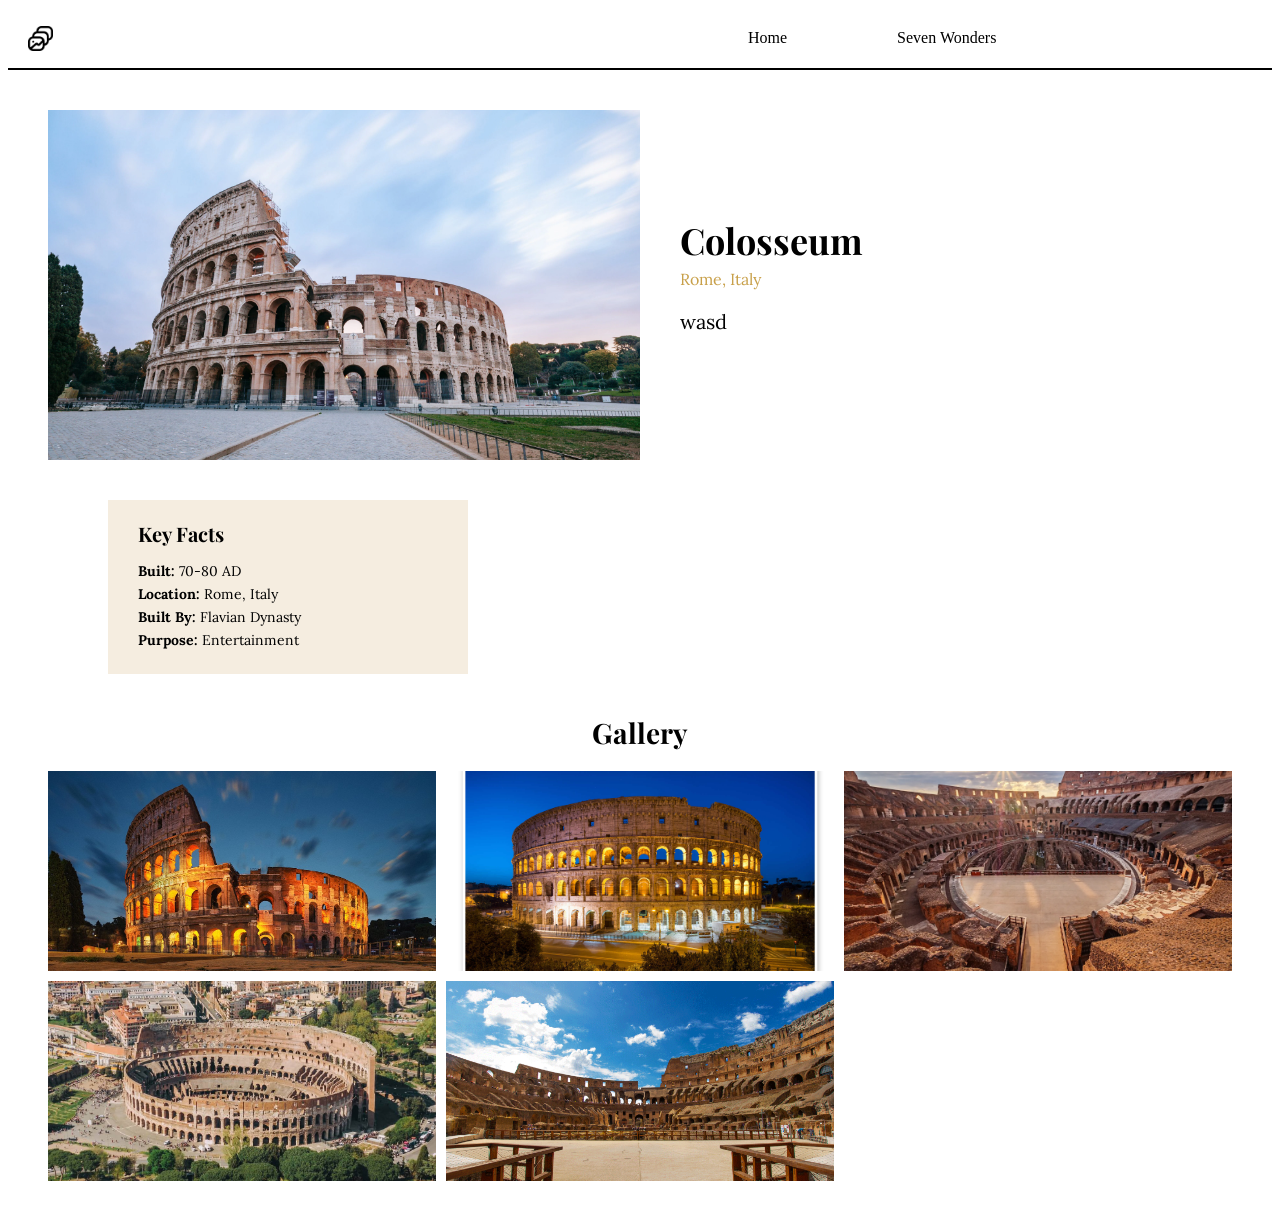
==== ChichenItza.html @ 85b9caef "commit" ====
<!DOCTYPE html>
<html>
<head>
<link rel="stylesheet" href="https://fonts.googleapis.com/css2?family=Lora:ital,wght@0,400;0,700;1,400&display=swap">
<link rel="stylesheet" href="https://fonts.googleapis.com/css2?family=Playfair+Display&display=swap">
<link rel="stylesheet" href="style.css">
<link rel="icon" type="image/png" href="Images/gallery.png">
</head>
<body>
        <nav class="Navbar">
      <img src="Images/gallery.png" alt="Gallery" class="Gallery-Icon">
        
      
      <div class="Nav-Links">
        <a href ='index.html' > Home </a>
        <a href ='wonders.html' > Seven Wonders </a>
    </div>
      </nav>

      <div class="WondersTop">
        <img src="Images/Colosseum.webp" alt="Colloseum" class="WondersImage">
        <div class="WondersText">
            <h2>Colosseum</h2>
            <p class="WondersLocation">Rome, Italy</p>
            <p>wasd</p>
        </div>
      </div>

      <div class="KeyFacts">
        <h3>Key Facts</h3>
        <p><strong>Built:</strong> 70-80 AD</p>
        <p><strong>Location:</strong> Rome, Italy</p>
        <p><strong>Built By:</strong> Flavian Dynasty</p>
        <p><strong>Purpose:</strong> Entertainment</p>
      </div>

      <div class="Gallery">
        <h2>Gallery</h2>
        <div class="GalleryGrid">
            <img src="Images/Colosseum1.jpg" alt="Colloseum1" class="GalleryImage">
            <img src="Images/Colosseum2.jpg" alt="Colloseum2" class="GalleryImage">
            <img src="Images/Colosseum3.webp" alt="Colloseum3" class="GalleryImage">
            <img src="Images/Colosseum4.jpg" alt="Colloseum4" class="GalleryImage">
            <img src="Images/Colosseum5.png" alt="Colloseum5" class="GalleryImage">
        </div>
      </div>
</body>
</html>
---- style.css ----
body {
    background-color: rgb(255, 255, 255);
  }

h1 {
    font-family: "BBH Hegarty", sans-serif;
    font-size: 32px;
    text-align: center;
  }

  p {
    font-family: "Lora", serif;
    font-size: 20px;
  }

 .Home-Icon {
  width: 25px;
  height:auto;
  margin-right:50px;
 }

  .Gallery-Icon {
  width: 25px;
  height:auto;
  margin-right:50px;
 }
  
  nav {
    background-color:white;
    display: flex;
    align-items: center;
    padding: 5px 20px;
    border-bottom: 2px solid black;
    height: 50px;
    position: sticky;
    top:0;
    z-index: 100;
  }
  
  .Nav-Links {
    gap: 20px;
    display: flex;
    margin-left: 600px;
  }

  .Navbar a.active {
    border-bottom: 2px solid #c8a04a !important;
    padding: 5px;
  }

  .Navbar {
    a:link, a:visited {
      background-color: white;
      color: black;
      padding: 15px 20px;
      text-align: center;
      margin-left: 20px;
      margin-right: 20px;
      text-decoration: none;
      display: inline-block;
      transition-duration: 0.4s;
      border: 5px solid white;
      border-radius: 12px;
    }

    a:hover, a:active {
        background-color: rgb(245, 240, 240);
        color: white;
        border: 5px solid rgb(241, 236, 236);
        border-radius: 12px;
    }
}

.FrontImage {
  width:100%;
  height: 800px;
  display: block;
  object-fit: cover;
  object-position: bottom;
  margin-top: 15px;
}

.Front {
  position: relative;
  width: 100%;
  display: block;
}

.Title {
  position: absolute;
  top: 15%;
  left: 5%;
  width: 250px;
  height: auto;
}

.Title1 {
  position: absolute;
  top: 18%;
  left: 7%;
  color: white;
  font-size: 15px;
  font-family: "Playfair Display", serif;
}

.Scroll-Gallery-Border {
  margin-top: 60px;
  padding: 20px;
  position: relative;
}

.Scroll-Gallery-Sections {
  display: flex;
  flex-wrap: nowrap;
  gap: 20px;
  overflow-x: auto;
  scroll-behavior: smooth;
  padding-bottom: 15px;
  margin-bottom: 0;
  align-items: stretch;
}

.Scroll-Gallery-Sections::-webkit-scrollbar-track {
  background: white;
}

.Scroll-Gallery-Sections::-webkit-scrollbar-thumb {
  background: #888888;
  border-radius: 6px;
}

.Scroll-Gallery-Sections::-webkit-scrollbar-thumb:hover {
  background: #525151;
}

.Scroll-Gallery-Boxes {
  min-width: 450px;
  width: 450px;
  flex-shrink: 0;
  background-color: white;
  padding: 10px;
  height: 450px;
  border-right: 1px solid black;
  margin-bottom: 30px;
}

.Scroll-Gallery-Boxes p {
  font-family: "Lora", serif;
  font-size: 14px;
  margin: 0;
  overflow: hidden;
  display: -webkit-box;
  -webkit-line-clamp: 3;
  -webkit-box-orient: vertical;
}

.Scroll-Gallery-Boxes h3 {
  font-family: "Lora", serif;
  font-size: 18px;
  margin: 10px 0 5px;
}

.Scroll-Gallery-Images {
  width: 100%;
  height: 250px;
  object-fit: cover;
  display: block;
}

.Scroll-Gallery-Footer {
display: flex;
justify-content: flex-end;
}

.Scroll-Gallery-Footer1 {
  font-family: "Lora", serif;
  font-size: 14px;
  text-decoration: underline;
}

  .Scroll-Gallery-Footer1:hover {
      color: gray;
  }


.img {
  display: block;
  margin-right: 10px;
}

.Footer {
  display: flex;
  gap: 40px;
  padding: 40px;
  background-color: white;
  margin-top: 50px;
}

.About {
  display: flex;
  flex-direction: column;
  gap: 8px;
  margin-left: 100px;
}

.Socials {
  display: flex;
  flex-direction: column;
  gap: 8px;
  margin-left: 1400px;
}

.About h3 {
  font-family: "Lora", serif;
  font-size: 18px;
  margin: 0 0 8px 0;
}

.Socials h3 {
  font-family: "Lora", serif;
  font-size: 18px;
  margin: 0 0 8px 0;
}

.About p {
  font-family: "Lora", serif;
  font-size: 14px;
  margin: 0;
}

.Socials a {
  font-family: "Lora", serif;
  font-size: 14px;
  color: black;
  text-decoration: none;
}

.WonderBox {
  display: flex;
  align-items: center;
  gap: 40px;
  padding: 40px;
  border-bottom: 1px solid #dddddd;
}

.WonderBoxReverse {
  display: flex;
  flex-direction: row-reverse;
  align-items: center;
  gap: 40px;
  padding: 40px;
  border-bottom: 1px solid #dddddd;
}

.WonderImage {
  width: 50%;
  height: 300px;
  object-fit: cover;
}

.WonderText {
  width: 50%;
}

.WonderNumber {
  color: #c8a04a;
  font-family: "Lora", serif;
  font-size: 16px;
  margin: 0;
}

.WonderText h2 {
  font-family: "playfair Display", serif;
  font-size: 36px;
  margin: 5px 0;
}

.WonderLocation {
  color: #c8a04a;
  font-family: "Lora", serif;
  font-family: 14px;
}

.WonderLink {
  display: inline-block;
  margin-top: 15px;
  padding: 8px 20px;
  border: 1px solid black;
  color: black;
  text-decoration: none;
  font-family: "Lora", serif;
  font-size: 14px;
}

.WonderLink:hover {
  background-color: #f1f1f1;
}

.Banner {
  position:relative;
  width: 100%;
}

.BannerImage {
  width: 100%;
  height: 400px;
  object-fit: cover;
  display: block;
}

.BannerText {
  position: absolute;
  top: 50%;
  left: 0;
  right: 0;
  transform: translate(-50% -50%);
  text-align: center;
  color: white;
  width: 50%;
  margin: auto;
  border-top: 1px solid #c8a04a;
  border-bottom: 1px solid #c8a04a;
}

.BannerText h1 {
  font-family: "Playfair Display", serif;
  font-size: 48px;
  margin: 0 0 10px 0;
  color: white;
}

.WondersTop {
  display: flex;
  gap: 40px;
  padding: 40px;
  align-items: center;
}

.WondersImage {
  width: 50%;
  height: 350px;
  object-fit: cover;
}

.WondersText {
  width: 50%;
}

.WondersText h2 {
  font-family: "Playfair Display",serif;
  font-size: 36px;
  margin: 0 0 5px 0;
}

.WondersLocation{
  color: #c8a04a;
  font-family: "Lora", serif;
  font-size: 16px;
  margin:0 0 15px 0;
}

.KeyFacts {
  background-color: #f5ede0;
  padding: 20px 30px;
  margin: 0 40px;
  width: 300px;
  margin-left: 100px;
}

.KeyFacts h3 {
  font-family: "Playfair Display", serif;
  font-size: 20px;
  margin: 0 0 15px 0;
}

.KeyFacts p {
  font-family: "Lora", serif;
  font-size: 14px;
  margin: 5px 0;
}

.Gallery {
  padding: 40px;
}

.Gallery h2 {
  font-family: "Playfair Display", serif;
  font-size: 28px;
  text-align: center;
  margin: 0 0 20px 0;
}

.GalleryGrid {
  display: grid;
  grid-template-columns: 1fr 1fr 1fr;
  gap: 10px ;
}

.GalleryImage {
  width: 100%;
  height: 200px;
  object-fit: cover;
}
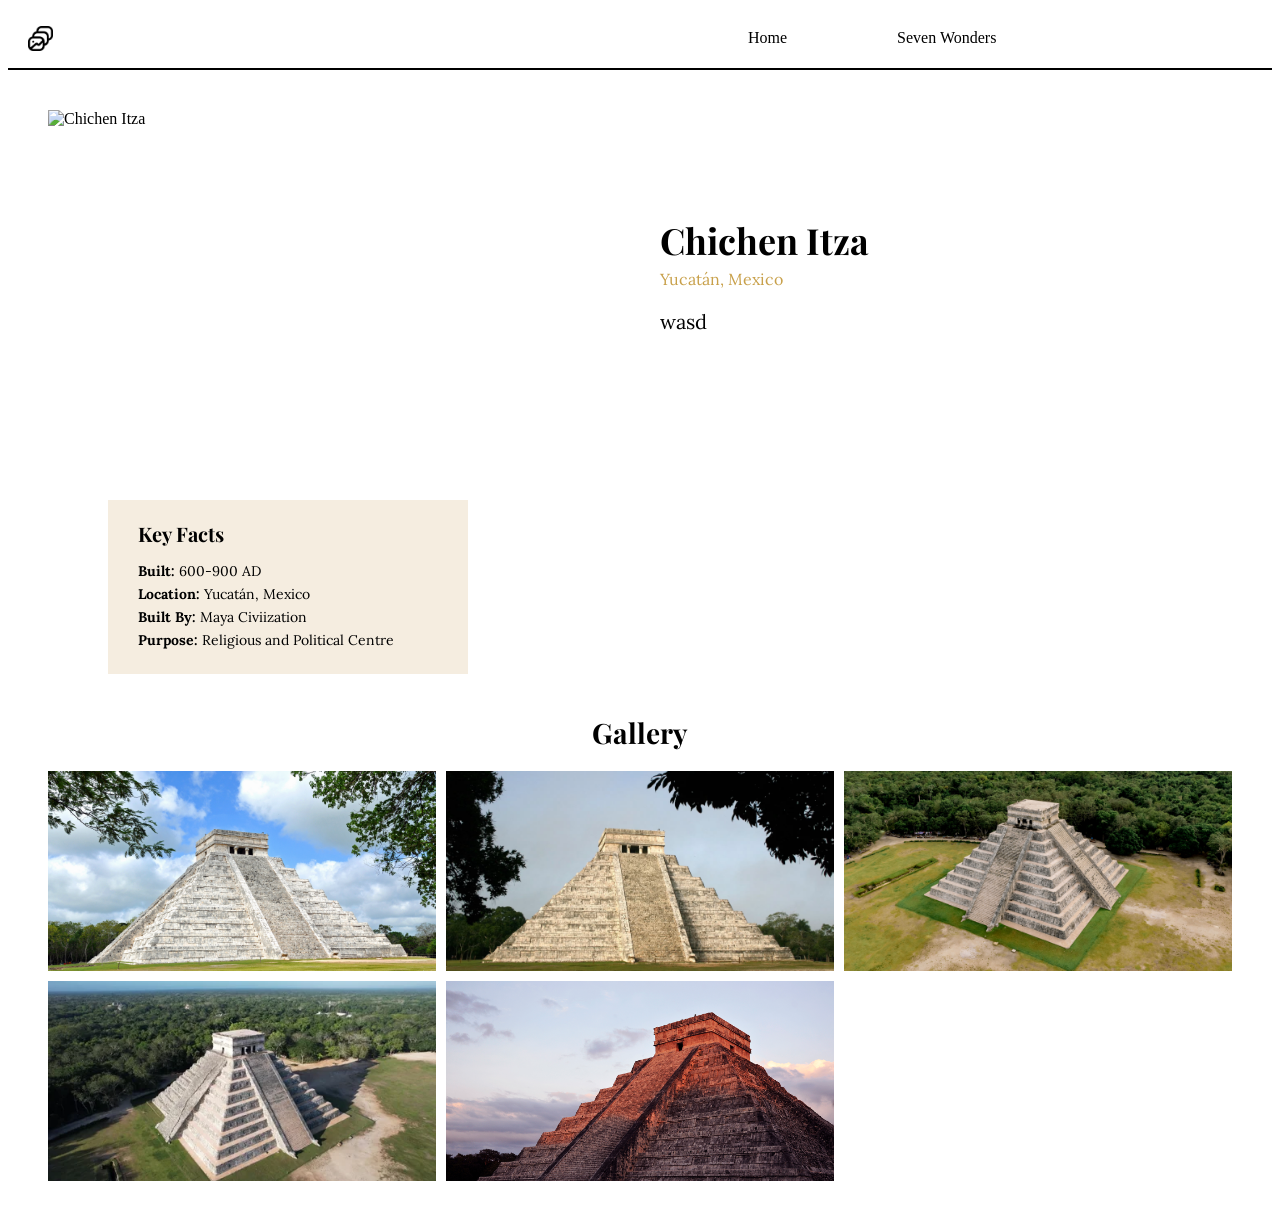
==== commit 02cf9819: "commit" ====
--- a/ChichenItza.html
+++ b/ChichenItza.html
@@ -18,30 +18,30 @@
       </nav>
 
       <div class="WondersTop">
-        <img src="Images/Colosseum.webp" alt="Colloseum" class="WondersImage">
+        <img src="Images/ChichenItza.jpg" alt="Chichen Itza" class="WondersImage">
         <div class="WondersText">
-            <h2>Colosseum</h2>
-            <p class="WondersLocation">Rome, Italy</p>
+            <h2>Chichen Itza</h2>
+            <p class="WondersLocation">Yucatán, Mexico</p>
             <p>wasd</p>
         </div>
       </div>
 
       <div class="KeyFacts">
         <h3>Key Facts</h3>
-        <p><strong>Built:</strong> 70-80 AD</p>
-        <p><strong>Location:</strong> Rome, Italy</p>
-        <p><strong>Built By:</strong> Flavian Dynasty</p>
-        <p><strong>Purpose:</strong> Entertainment</p>
+        <p><strong>Built:</strong> 600-900 AD</p>
+        <p><strong>Location:</strong> Yucatán, Mexico</p>
+        <p><strong>Built By:</strong> Maya Civiization</p>
+        <p><strong>Purpose:</strong> Religious and Political Centre</p>
       </div>
 
       <div class="Gallery">
         <h2>Gallery</h2>
         <div class="GalleryGrid">
-            <img src="Images/Colosseum1.jpg" alt="Colloseum1" class="GalleryImage">
-            <img src="Images/Colosseum2.jpg" alt="Colloseum2" class="GalleryImage">
-            <img src="Images/Colosseum3.webp" alt="Colloseum3" class="GalleryImage">
-            <img src="Images/Colosseum4.jpg" alt="Colloseum4" class="GalleryImage">
-            <img src="Images/Colosseum5.png" alt="Colloseum5" class="GalleryImage">
+            <img src="Images/ChichenItza1.jpg" alt="ChichenItza1" class="GalleryImage">
+            <img src="Images/ChichenItza2.avif" alt="ChichenItza2" class="GalleryImage">
+            <img src="Images/ChichenItza3.jpg" alt="ChichenItza3" class="GalleryImage">
+            <img src="Images/ChichenItza4.webp" alt="ChichenItza4" class="GalleryImage">
+            <img src="Images/ChichenItza5.jpg" alt="ChichenItza5" class="GalleryImage">
         </div>
       </div>
 </body>
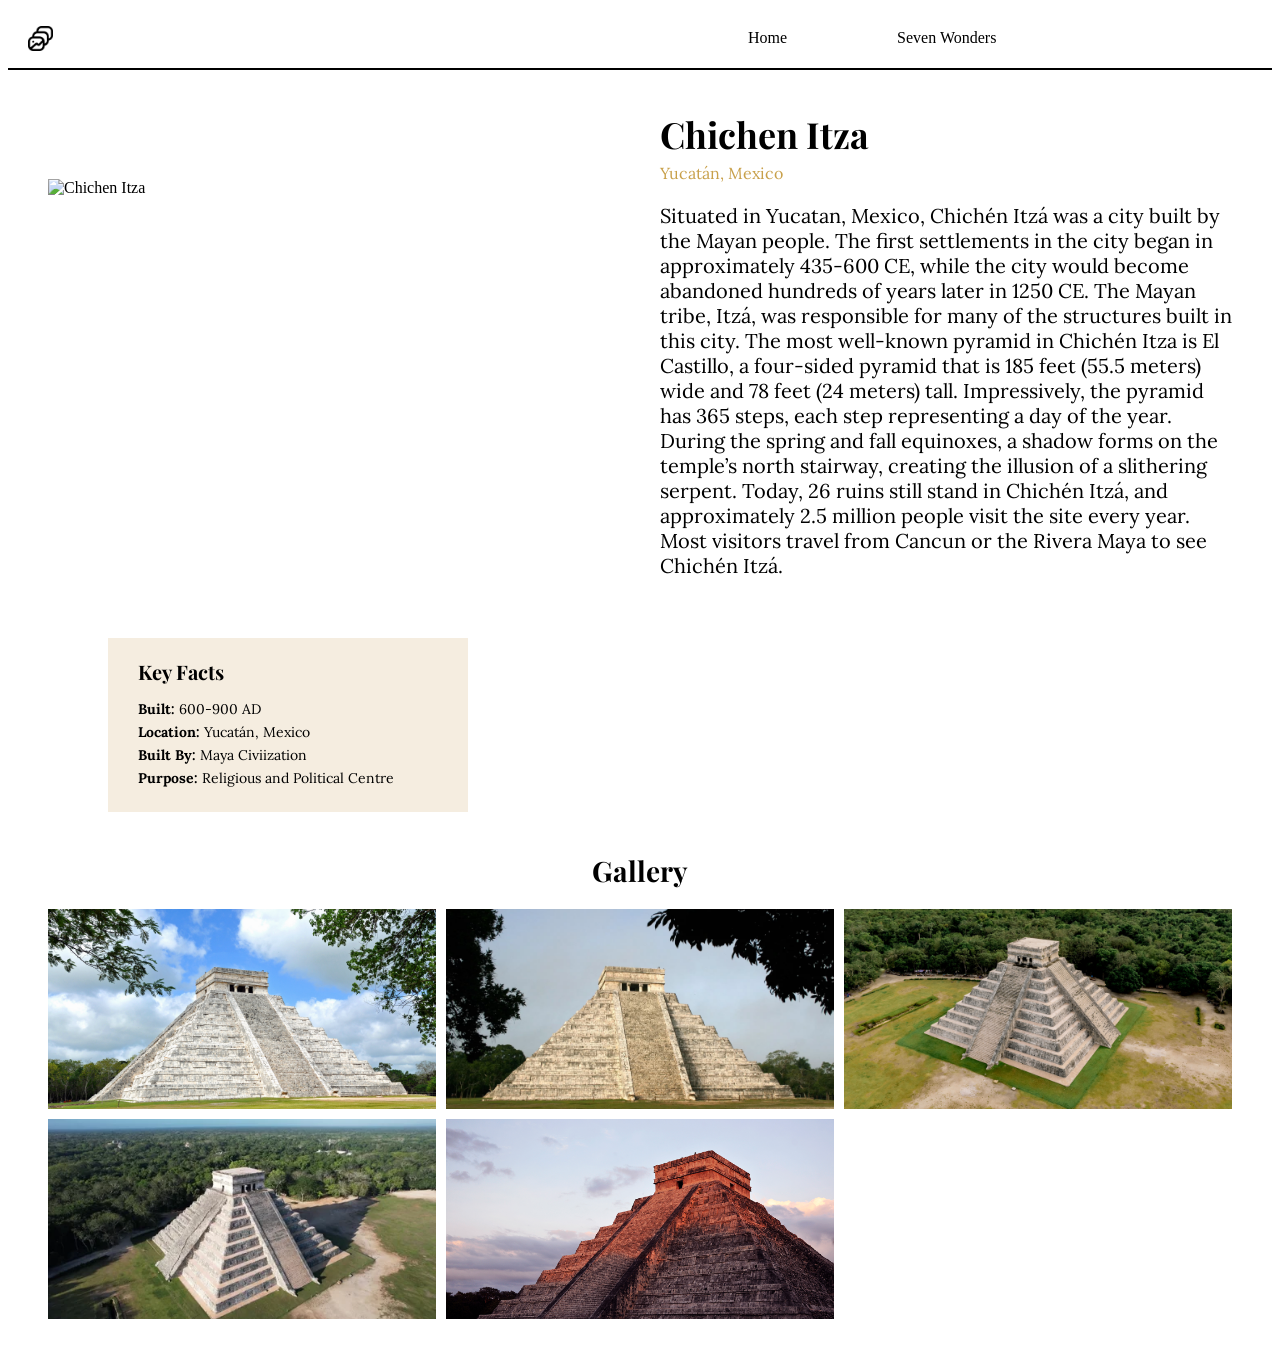
==== commit 26b50772: "commit" ====
--- a/ChichenItza.html
+++ b/ChichenItza.html
@@ -22,7 +22,7 @@
         <div class="WondersText">
             <h2>Chichen Itza</h2>
             <p class="WondersLocation">Yucatán, Mexico</p>
-            <p>wasd</p>
+            <p>Situated in Yucatan, Mexico, Chichén Itzá was a city built by the Mayan people. The first settlements in the city began in approximately 435-600 CE, while the city would become abandoned hundreds of years later in 1250 CE. The Mayan tribe, Itzá, was responsible for many of the structures built in this city. The most well-known pyramid in Chichén Itza is El Castillo, a four-sided pyramid that is 185 feet (55.5 meters) wide and 78 feet (24 meters) tall. Impressively, the pyramid has 365 steps, each step representing a day of the year. During the spring and fall equinoxes, a shadow forms on the temple’s north stairway, creating the illusion of a slithering serpent. Today, 26 ruins still stand in Chichén Itzá, and approximately 2.5 million people visit the site every year. Most visitors travel from Cancun or the Rivera Maya to see Chichén Itzá.</p>
         </div>
       </div>
 
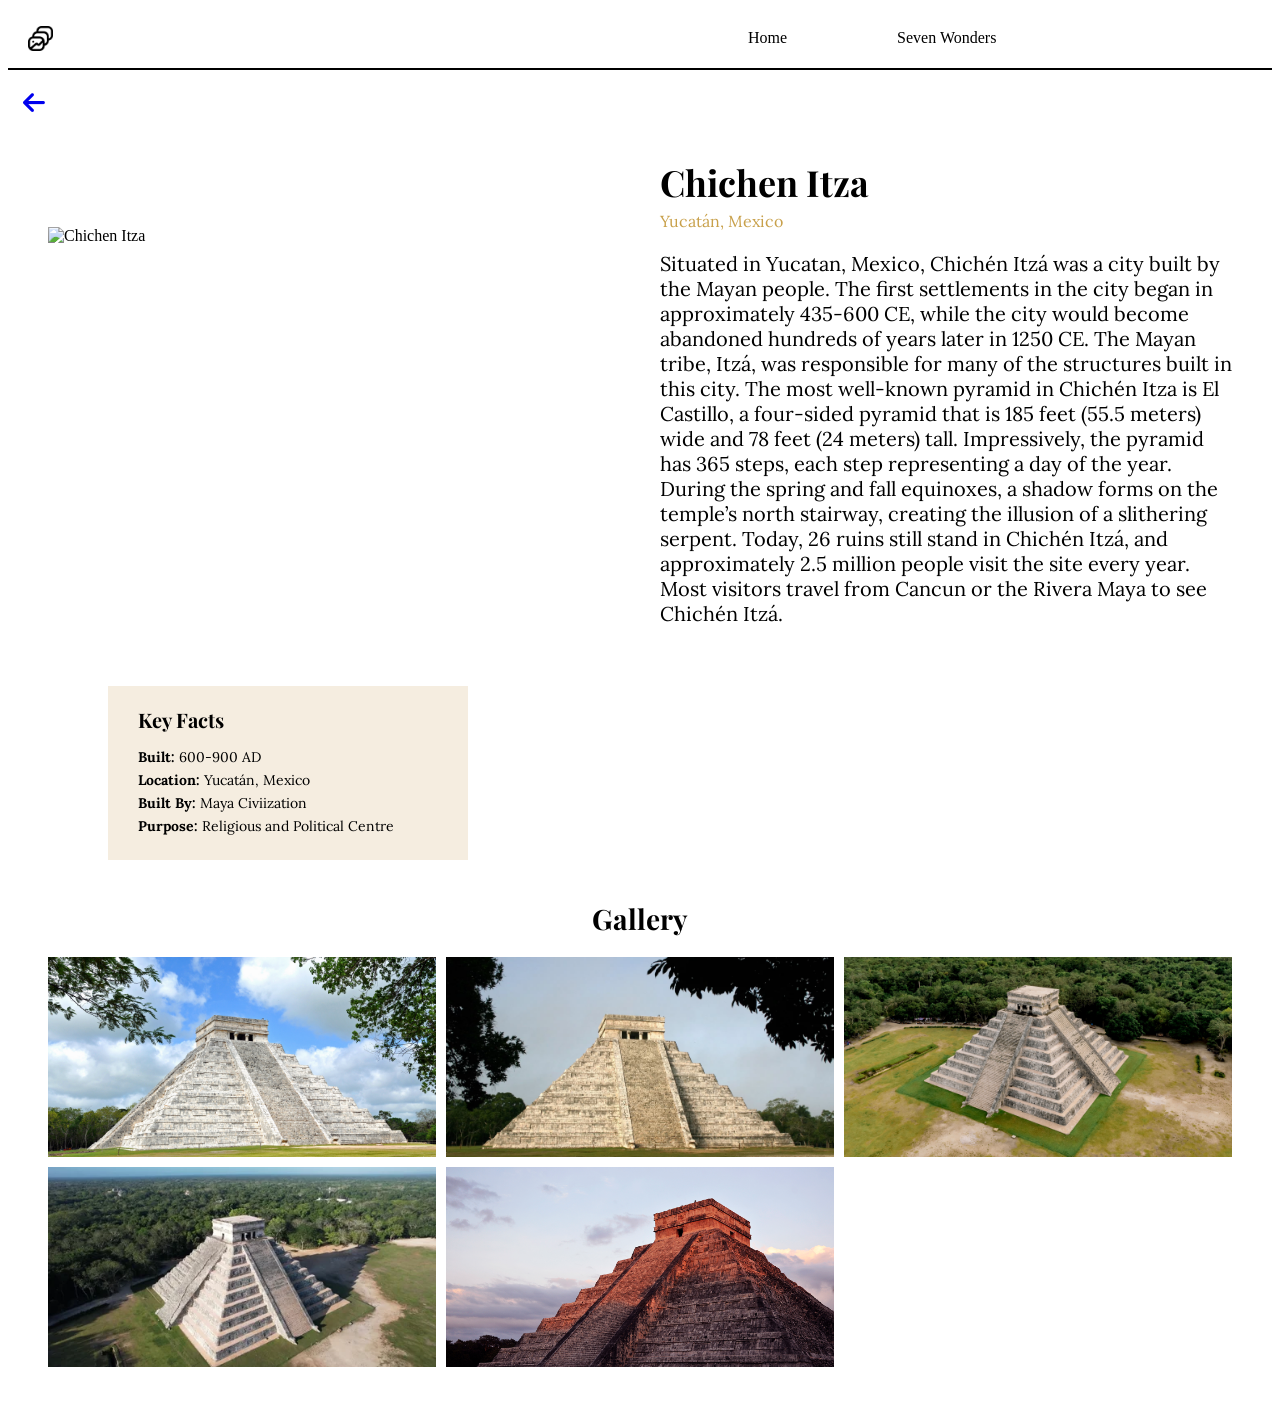
==== commit e66c90a4: "commit" ====
--- a/ChichenItza.html
+++ b/ChichenItza.html
@@ -1,6 +1,7 @@
 <!DOCTYPE html>
 <html>
 <head>
+<link rel="stylesheet" href="https://cdnjs.cloudflare.com/ajax/libs/font-awesome/6.5.0/css/all.min.css">
 <link rel="stylesheet" href="https://fonts.googleapis.com/css2?family=Lora:ital,wght@0,400;0,700;1,400&display=swap">
 <link rel="stylesheet" href="https://fonts.googleapis.com/css2?family=Playfair+Display&display=swap">
 <link rel="stylesheet" href="style.css">
@@ -16,6 +17,10 @@
         <a href ='wonders.html' > Seven Wonders </a>
     </div>
       </nav>
+
+            <div class="Back">
+      <a href="wonders.html"><i class="fa-solid fa-arrow-left"></i></a>
+</div>
 
       <div class="WondersTop">
         <img src="Images/ChichenItza.jpg" alt="Chichen Itza" class="WondersImage">
--- a/style.css
+++ b/style.css
@@ -192,7 +192,7 @@
   display: flex;
   gap: 40px;
   padding: 40px;
-  background-color: white;
+  background-color: rgb(241, 236, 236);
   margin-top: 50px;
 }
 
@@ -400,4 +400,21 @@
   width: 100%;
   height: 200px;
   object-fit: cover;
+}
+
+.SocialIcons {
+  display: flex;
+  gap: 15px;
+  font-size: 20px;
+}
+
+.Back {
+  margin-top: 20px;
+  margin-left: 15px;
+  font-size: 25px;
+  color: black;
+}
+
+.Back a:hover {
+  color: rgb(247, 244, 244);
 }
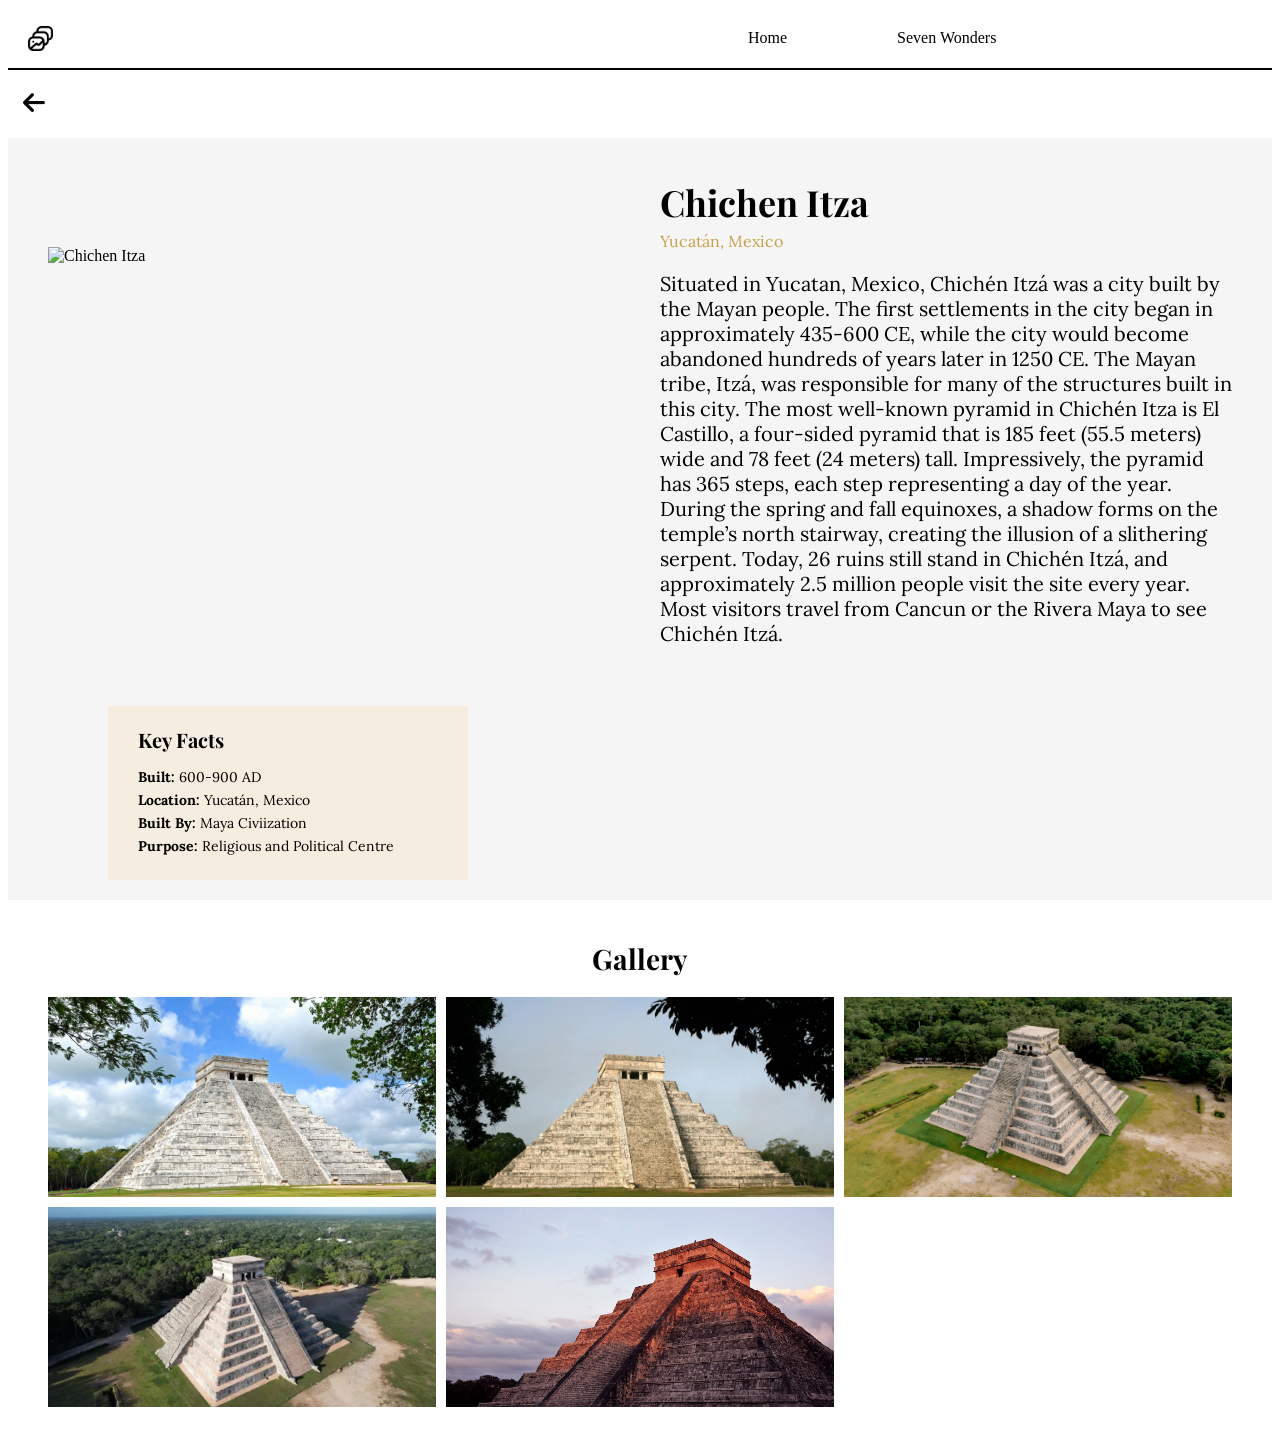
==== commit ca349d6c: "Commit" ====
--- a/ChichenItza.html
+++ b/ChichenItza.html
@@ -22,6 +22,7 @@
       <a href="wonders.html"><i class="fa-solid fa-arrow-left"></i></a>
 </div>
 
+<div class="WondersBackGround">
       <div class="WondersTop">
         <img src="Images/ChichenItza.jpg" alt="Chichen Itza" class="WondersImage">
         <div class="WondersText">
@@ -38,6 +39,7 @@
         <p><strong>Built By:</strong> Maya Civiization</p>
         <p><strong>Purpose:</strong> Religious and Political Centre</p>
       </div>
+</div>
 
       <div class="Gallery">
         <h2>Gallery</h2>
--- a/style.css
+++ b/style.css
@@ -69,7 +69,7 @@
         border: 5px solid rgb(241, 236, 236);
         border-radius: 12px;
     }
-}
+  }
 
 .FrontImage {
   width:100%;
@@ -174,7 +174,7 @@
 
 .Scroll-Gallery-Footer1 {
   font-family: "Lora", serif;
-  font-size: 14px;
+  font-size: 16px;
   text-decoration: underline;
 }
 
@@ -412,9 +412,18 @@
   margin-top: 20px;
   margin-left: 15px;
   font-size: 25px;
+}
+
+.Back a {
   color: black;
 }
 
 .Back a:hover {
-  color: rgb(247, 244, 244);
+  color: rgb(59, 59, 59);
+}
+
+.WondersBackGround {
+  background-color: rgb(245, 245, 245);
+  padding-bottom: 20px;
+  margin-top: 20px;
 }
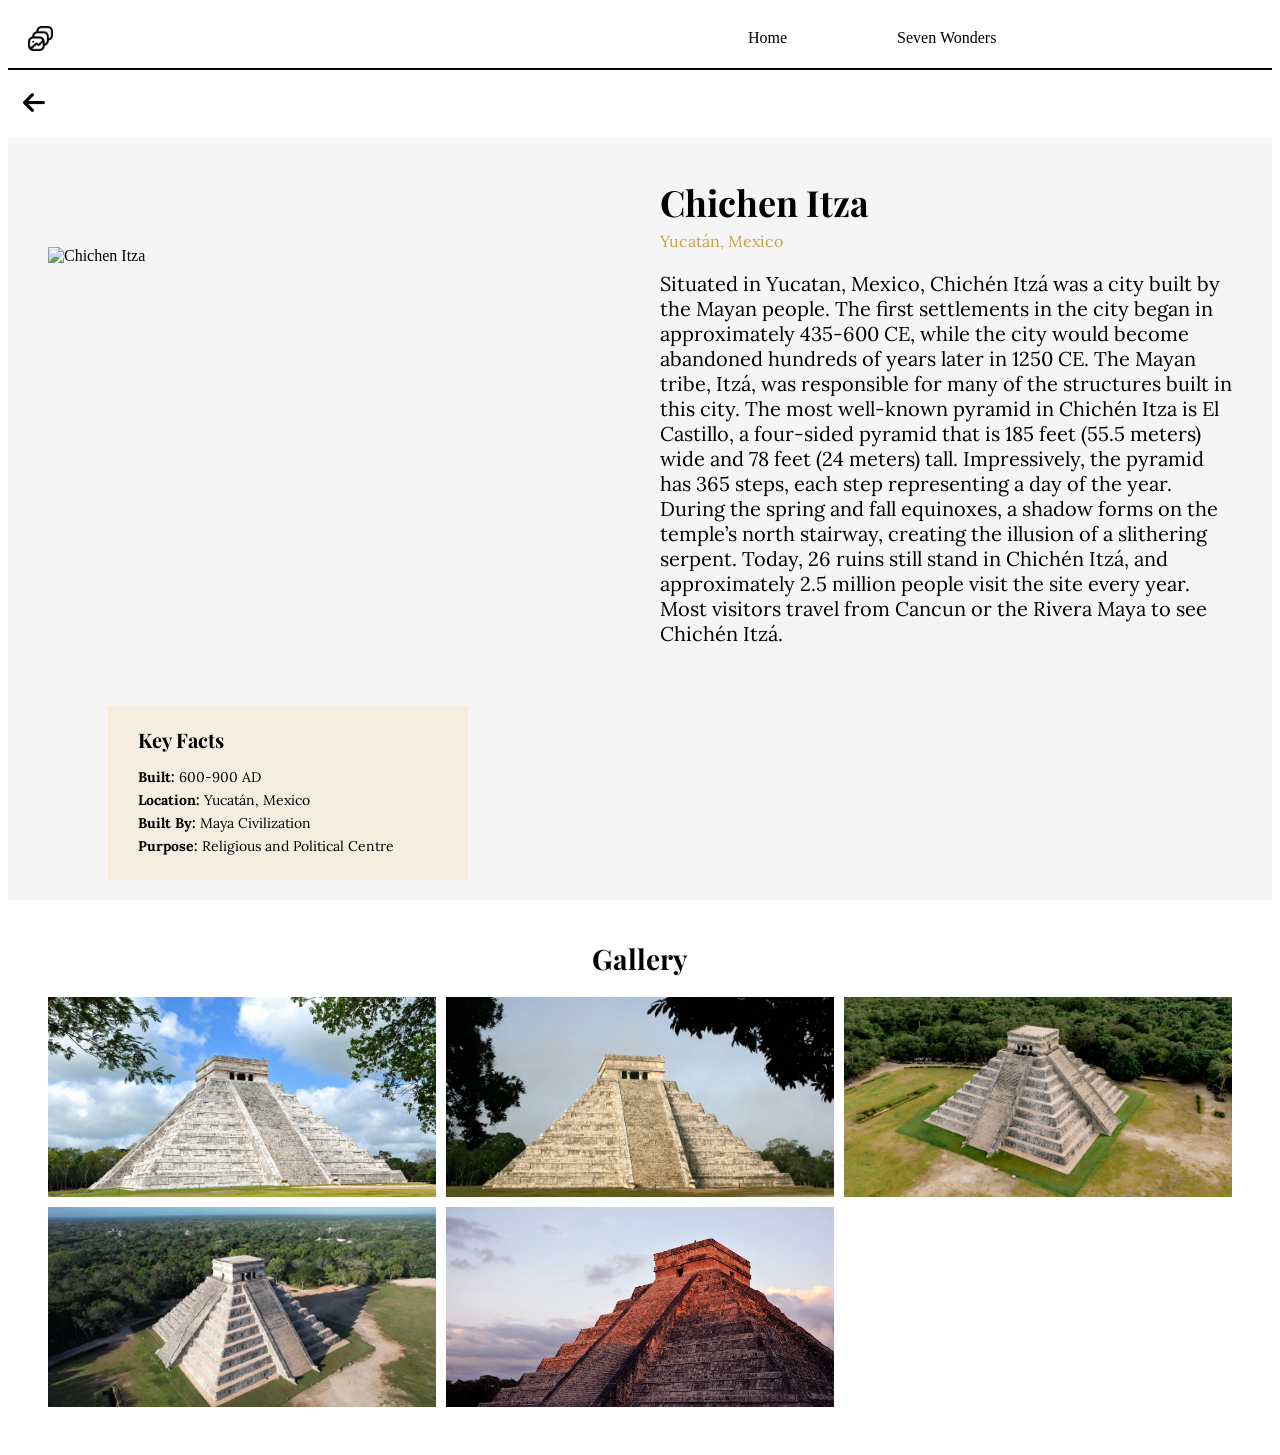
==== commit 04fd2818: "Commit" ====
--- a/ChichenItza.html
+++ b/ChichenItza.html
@@ -1,15 +1,16 @@
 <!DOCTYPE html>
-<html>
+<html lang="en">
 <head>
+  <title>Chichen Itza</title>
 <link rel="stylesheet" href="https://cdnjs.cloudflare.com/ajax/libs/font-awesome/6.5.0/css/all.min.css">
 <link rel="stylesheet" href="https://fonts.googleapis.com/css2?family=Lora:ital,wght@0,400;0,700;1,400&display=swap">
 <link rel="stylesheet" href="https://fonts.googleapis.com/css2?family=Playfair+Display&display=swap">
 <link rel="stylesheet" href="style.css">
-<link rel="icon" type="image/png" href="Images/gallery.png">
+<link rel="icon" type="image/png" href="Icons/gallery.png">
 </head>
 <body>
         <nav class="Navbar">
-      <img src="Images/gallery.png" alt="Gallery" class="Gallery-Icon">
+      <img src="Icons/gallery.png" alt="Gallery" class="Gallery-Icon">
         
       
       <div class="Nav-Links">
@@ -18,10 +19,13 @@
     </div>
       </nav>
 
+      <header>
             <div class="Back">
       <a href="wonders.html"><i class="fa-solid fa-arrow-left"></i></a>
-</div>
+</div> 
+</header>
 
+<main>
 <div class="WondersBackGround">
       <div class="WondersTop">
         <img src="Images/ChichenItza.jpg" alt="Chichen Itza" class="WondersImage">
@@ -36,7 +40,7 @@
         <h3>Key Facts</h3>
         <p><strong>Built:</strong> 600-900 AD</p>
         <p><strong>Location:</strong> Yucatán, Mexico</p>
-        <p><strong>Built By:</strong> Maya Civiization</p>
+        <p><strong>Built By:</strong> Maya Civilization</p>
         <p><strong>Purpose:</strong> Religious and Political Centre</p>
       </div>
 </div>
@@ -51,5 +55,6 @@
             <img src="Images/ChichenItza5.jpg" alt="ChichenItza5" class="GalleryImage">
         </div>
       </div>
+      </main>
 </body>
 </html>
--- a/style.css
+++ b/style.css
@@ -24,7 +24,13 @@
   height:auto;
   margin-right:50px;
  }
-  
+
+  /* Navbar Version 1 - A basic navbar gotten from practice website which had basic links with hover effects */
+  /* Navbar Version 2 - I added extra border around hover effect and increased gap between links this made it clearer which link was being hovered on */
+  /* Navbar Version 3 - Completely redesigned to match website style this made it more of a simpler and cleaner design, added home icon, fixed sizing issues */
+  /* Navbar Version 4 - Added sticky positioning this made sure that the navbar stays at top when scrolling, easier navigation */
+  /* Navbar Version 5 - Added gold underline on active link this Shows user which page they are currently on */
+
   nav {
     background-color:white;
     display: flex;
@@ -48,28 +54,28 @@
     padding: 5px;
   }
 
-  .Navbar {
-    a:link, a:visited {
-      background-color: white;
-      color: black;
-      padding: 15px 20px;
-      text-align: center;
-      margin-left: 20px;
-      margin-right: 20px;
-      text-decoration: none;
-      display: inline-block;
-      transition-duration: 0.4s;
-      border: 5px solid white;
-      border-radius: 12px;
-    }
-
-    a:hover, a:active {
-        background-color: rgb(245, 240, 240);
-        color: white;
-        border: 5px solid rgb(241, 236, 236);
-        border-radius: 12px;
-    }
-  }
+.Navbar a:link, .Navbar a:visited {
+  background-color: white;
+  color: black;
+  padding: 15px 20px;
+  text-align: center;
+  margin-left: 20px;
+  margin-right: 20px;
+  text-decoration: none;
+  display: inline-block;
+  transition-duration: 0.4s;
+  border: 5px solid white;
+  border-radius: 12px;
+}
+
+.Navbar a:hover, .Navbar a:active {
+  background-color: rgb(245, 240, 240);
+  color: white;
+  border: 5px solid rgb(241, 236, 236);
+  border-radius: 12px;
+}
+
+/* Front Image, improvement is that I made image full width, fixed height and focused on bottom part  */
 
 .FrontImage {
   width:100%;
@@ -102,6 +108,8 @@
   font-size: 15px;
   font-family: "Playfair Display", serif;
 }
+
+/* Scroll Gallery, improvement is that I changed from border box layout to horizontal scrolling gallery  */
 
 .Scroll-Gallery-Border {
   margin-top: 60px;
@@ -188,6 +196,8 @@
   margin-right: 10px;
 }
 
+/* Footer, The improvements is that i added an about section and social media icons */
+
 .Footer {
   display: flex;
   gap: 40px;
@@ -270,7 +280,7 @@
 }
 
 .WonderText h2 {
-  font-family: "playfair Display", serif;
+  font-family: "Playfair Display", serif;
   font-size: 36px;
   margin: 5px 0;
 }
@@ -278,7 +288,7 @@
 .WonderLocation {
   color: #c8a04a;
   font-family: "Lora", serif;
-  font-family: 14px;
+  font-size: 14px;
 }
 
 .WonderLink {
@@ -296,6 +306,8 @@
   background-color: #f1f1f1;
 }
 
+/*  Wonders Page Banner, improvement is that I added centered text overlay with gold borders */
+/*  Wonders Page Content, the improvement is that I added alternating layout with image and text side by side */
 .Banner {
   position:relative;
   width: 100%;
@@ -313,7 +325,7 @@
   top: 50%;
   left: 0;
   right: 0;
-  transform: translate(-50% -50%);
+  transform: translateY(-50%);
   text-align: center;
   color: white;
   width: 50%;
@@ -329,6 +341,8 @@
   color: white;
 }
 
+/* Each Wonders Page, the improvement is that I added key facts box and image gallery */
+
 .WondersTop {
   display: flex;
   gap: 40px;
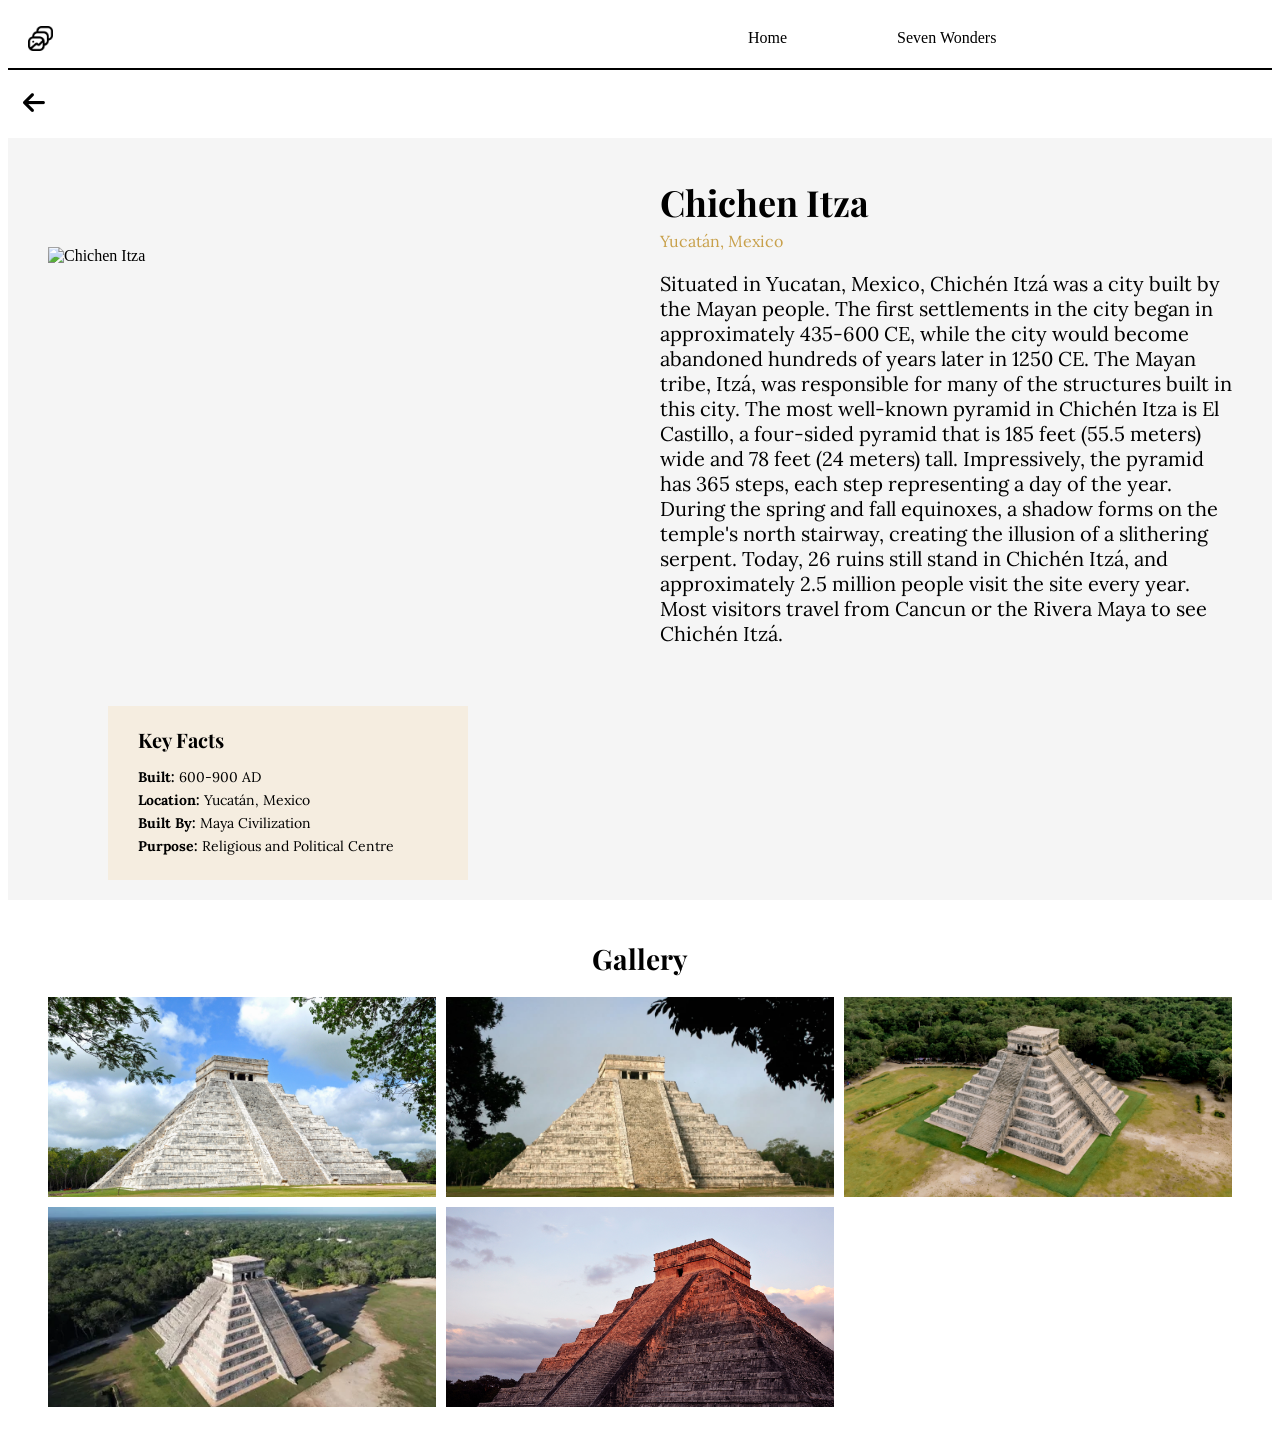
==== commit 91e0c98f: "Commit" ====
--- a/ChichenItza.html
+++ b/ChichenItza.html
@@ -1,60 +1,60 @@
 <!DOCTYPE html>
 <html lang="en">
-<head>
-  <title>Chichen Itza</title>
-<link rel="stylesheet" href="https://cdnjs.cloudflare.com/ajax/libs/font-awesome/6.5.0/css/all.min.css">
-<link rel="stylesheet" href="https://fonts.googleapis.com/css2?family=Lora:ital,wght@0,400;0,700;1,400&display=swap">
-<link rel="stylesheet" href="https://fonts.googleapis.com/css2?family=Playfair+Display&display=swap">
-<link rel="stylesheet" href="style.css">
-<link rel="icon" type="image/png" href="Icons/gallery.png">
-</head>
-<body>
-        <nav class="Navbar">
+  <head>
+    <title>Chichen Itza</title>
+    <link rel="stylesheet" href="https://cdnjs.cloudflare.com/ajax/libs/font-awesome/6.5.0/css/all.min.css">
+    <link rel="stylesheet" href="https://fonts.googleapis.com/css2?family=Lora:ital,wght@0,400;0,700;1,400&display=swap">
+    <link rel="stylesheet" href="https://fonts.googleapis.com/css2?family=Playfair+Display&display=swap">
+    <link rel="stylesheet" href="style.css">
+    <link rel="icon" type="image/png" href="Icons/gallery.png">
+  </head>
+  <body>
+
+    <nav class="Navbar">
       <img src="Icons/gallery.png" alt="Gallery" class="Gallery-Icon">
-        
-      
       <div class="Nav-Links">
-        <a href ='index.html' > Home </a>
-        <a href ='wonders.html' > Seven Wonders </a>
-    </div>
-      </nav>
+        <a href="index.html">Home</a>
+        <a href="wonders.html">Seven Wonders</a>
+      </div>
+    </nav>
 
-      <header>
-            <div class="Back">
-      <a href="wonders.html"><i class="fa-solid fa-arrow-left"></i></a>
-</div> 
-</header>
+    <header>
+      <div class="Back">
+        <a href="wonders.html"><i class="fa-solid fa-arrow-left"></i></a>
+      </div>
+    </header>
 
-<main>
-<div class="WondersBackGround">
-      <div class="WondersTop">
-        <img src="Images/ChichenItza.jpg" alt="Chichen Itza" class="WondersImage">
-        <div class="WondersText">
+    <main>
+      <div class="WondersBackGround">
+        <div class="WondersTop">
+          <img src="Images/ChichenItza.jpg" alt="Chichen Itza" class="WondersImage">
+          <div class="WondersText">
             <h2>Chichen Itza</h2>
             <p class="WondersLocation">Yucatán, Mexico</p>
-            <p>Situated in Yucatan, Mexico, Chichén Itzá was a city built by the Mayan people. The first settlements in the city began in approximately 435-600 CE, while the city would become abandoned hundreds of years later in 1250 CE. The Mayan tribe, Itzá, was responsible for many of the structures built in this city. The most well-known pyramid in Chichén Itza is El Castillo, a four-sided pyramid that is 185 feet (55.5 meters) wide and 78 feet (24 meters) tall. Impressively, the pyramid has 365 steps, each step representing a day of the year. During the spring and fall equinoxes, a shadow forms on the temple’s north stairway, creating the illusion of a slithering serpent. Today, 26 ruins still stand in Chichén Itzá, and approximately 2.5 million people visit the site every year. Most visitors travel from Cancun or the Rivera Maya to see Chichén Itzá.</p>
+            <p>Situated in Yucatan, Mexico, Chichén Itzá was a city built by the Mayan people. The first settlements in the city began in approximately 435-600 CE, while the city would become abandoned hundreds of years later in 1250 CE. The Mayan tribe, Itzá, was responsible for many of the structures built in this city. The most well-known pyramid in Chichén Itza is El Castillo, a four-sided pyramid that is 185 feet (55.5 meters) wide and 78 feet (24 meters) tall. Impressively, the pyramid has 365 steps, each step representing a day of the year. During the spring and fall equinoxes, a shadow forms on the temple's north stairway, creating the illusion of a slithering serpent. Today, 26 ruins still stand in Chichén Itzá, and approximately 2.5 million people visit the site every year. Most visitors travel from Cancun or the Rivera Maya to see Chichén Itzá.</p>
+          </div>
+        </div>
+
+        <div class="KeyFacts">
+          <h3>Key Facts</h3>
+          <p><strong>Built:</strong> 600-900 AD</p>
+          <p><strong>Location:</strong> Yucatán, Mexico</p>
+          <p><strong>Built By:</strong> Maya Civilization</p>
+          <p><strong>Purpose:</strong> Religious and Political Centre</p>
         </div>
       </div>
-
-      <div class="KeyFacts">
-        <h3>Key Facts</h3>
-        <p><strong>Built:</strong> 600-900 AD</p>
-        <p><strong>Location:</strong> Yucatán, Mexico</p>
-        <p><strong>Built By:</strong> Maya Civilization</p>
-        <p><strong>Purpose:</strong> Religious and Political Centre</p>
-      </div>
-</div>
 
       <div class="Gallery">
         <h2>Gallery</h2>
         <div class="GalleryGrid">
-            <img src="Images/ChichenItza1.jpg" alt="ChichenItza1" class="GalleryImage">
-            <img src="Images/ChichenItza2.avif" alt="ChichenItza2" class="GalleryImage">
-            <img src="Images/ChichenItza3.jpg" alt="ChichenItza3" class="GalleryImage">
-            <img src="Images/ChichenItza4.webp" alt="ChichenItza4" class="GalleryImage">
-            <img src="Images/ChichenItza5.jpg" alt="ChichenItza5" class="GalleryImage">
+          <img src="Images/ChichenItza1.jpg" alt="Chichen Itza pyramid" class="GalleryImage">
+          <img src="Images/ChichenItza2.avif" alt="Chichen Itza ruins" class="GalleryImage">
+          <img src="Images/ChichenItza3.jpg" alt="Chichen Itza temple" class="GalleryImage">
+          <img src="Images/ChichenItza4.webp" alt="Chichen Itza aerial view" class="GalleryImage">
+          <img src="Images/ChichenItza5.jpg" alt="Chichen Itza steps" class="GalleryImage">
         </div>
       </div>
-      </main>
-</body>
+    </main>
+
+  </body>
 </html>
